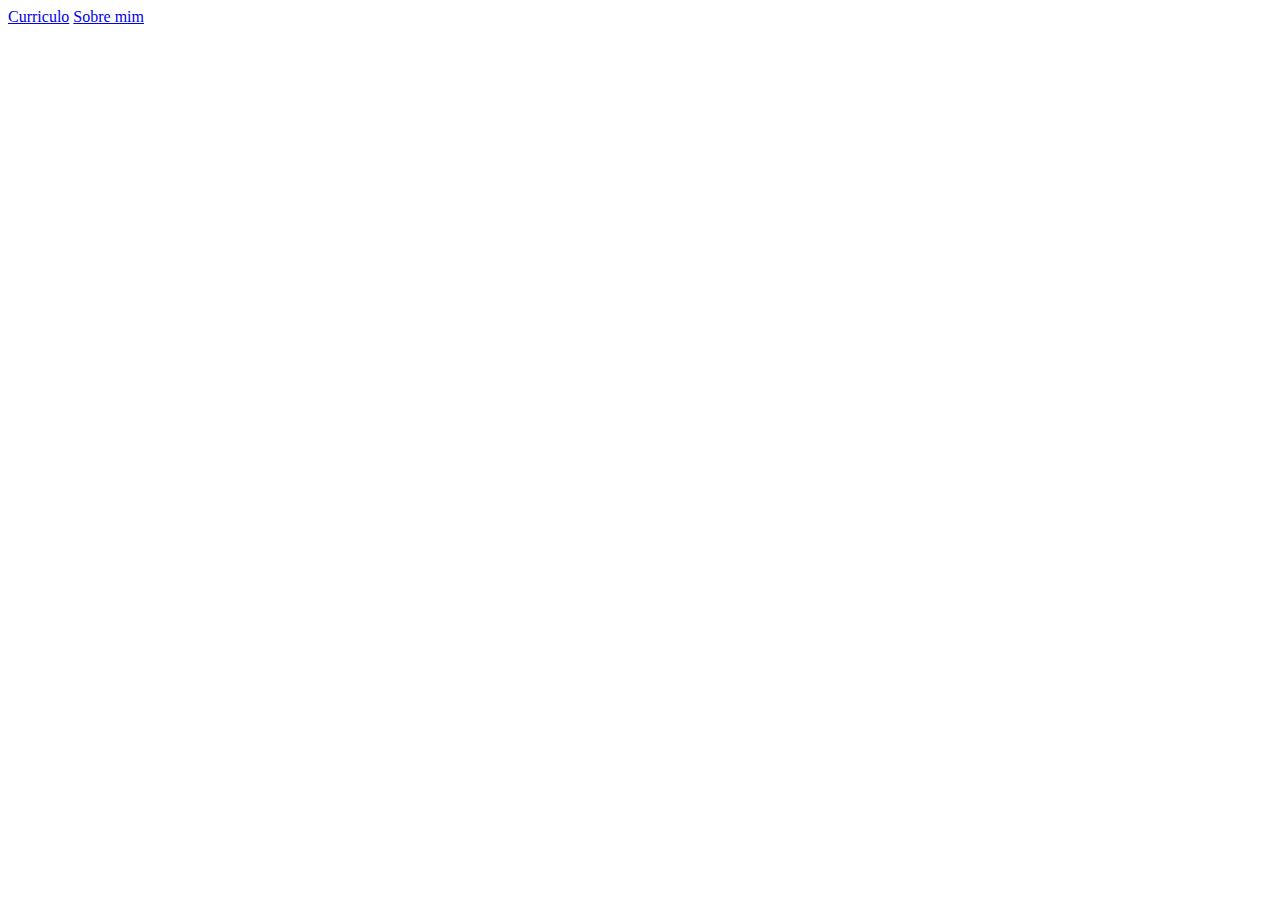
==== about.html @ bf55698e "curriculum_HTML_CSS" ====
<!DOCTYPE html>
<html lang="en">
<head>
    <meta charset="UTF-8">
    <meta name="viewport" content="width=device-width, initial-scale=1.0">
    <title>Document</title>
</head>
<body>
    <header class="cabecalho">
        <a class="cabecalho__navegacao" href="index.html">Curriculo</a>
        <a class="cabecalho__navegacao" href="about.html">Sobre mim</a>
    </header>
    <main></main>
    <footer></footer>
</body>
</html>
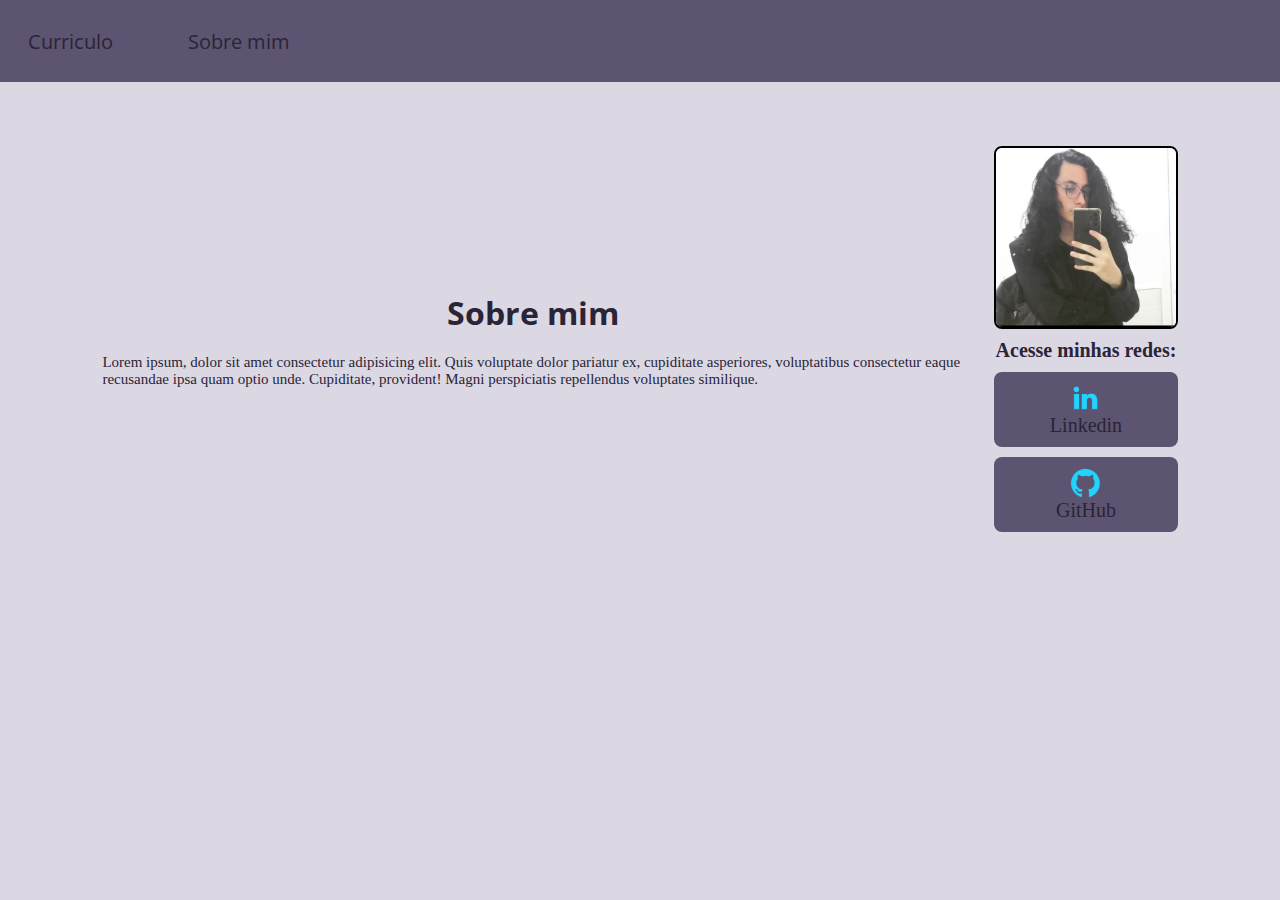
==== commit a9d2be08: "Alterando alguns detalhes" ====
--- a/about.html
+++ b/about.html
@@ -3,14 +3,30 @@
 <head>
     <meta charset="UTF-8">
     <meta name="viewport" content="width=device-width, initial-scale=1.0">
-    <title>Document</title>
+    <title>Sobre mim</title>
+    <link rel="stylesheet" href="style/style.CSS">
 </head>
 <body>
     <header class="cabecalho">
         <a class="cabecalho__navegacao" href="index.html">Curriculo</a>
         <a class="cabecalho__navegacao" href="about.html">Sobre mim</a>
     </header>
-    <main></main>
+    <main class="conteudo">
+        <section class="conteudo__informacoes">
+            <h1 class="conteudo__informacoes__titulo">Sobre mim</h1>
+            <p class="conteudo__informacoes__paragrafo">Lorem ipsum, dolor sit amet consectetur adipisicing elit. Quis voluptate dolor pariatur ex, cupiditate asperiores, voluptatibus consectetur eaque recusandae ipsa quam optio unde. Cupiditate, provident! Magni perspiciatis repellendus voluptates similique.</p>
+        </section>
+        <div class="conteudo__informacoes__links">
+            <img class="conteudo__informacoes__imagem" src="assets/minha foto.jpg" alt="Foto de Thiago Agostinho">
+            <h6 class="conteudo__informacoes__titulo__link">Acesse minhas redes:</h6>
+            <a class="conteudo__informacoes__links__navegacao" href="https://www.linkedin.com/in/thiago-agostinho-Dev/">
+                <img src="assets/linkedin.png" alt="LinkedIn">Linkedin
+            </a>
+            <a class="conteudo__informacoes__links__navegacao" href="https://github.com/Thiago-Agostinho">
+                <img src="assets/github.png" alt="GitHub">GitHub
+            </a>
+        </div>
+    </main>
     <footer></footer>
 </body>
 </html>--- a/style/style.CSS
+++ b/style/style.CSS
@@ -0,0 +1,122 @@
+@import url('https://fonts.googleapis.com/css2?family=Open+Sans:ital,wght@0,300..800;1,300..800&family=Roboto:ital,wght@0,100..900;1,100..900&display=swap');
+
+:root{
+    --cor--primeria: #2A2438;
+    --cor--secundaria: #DBD8E3;
+    --cor--terciaria: #5C5470;
+
+    --fonte--primeria: "Open Sans", sans-serif;
+    --fonte--secundaria: "Roboto", sans-serif;
+}
+
+*{
+    margin: 0;
+    padding: 0;
+    box-sizing: border-box;
+}
+
+body{
+    background-color: var(--cor--secundaria);
+}
+
+header{
+    background-color: var(--cor--terciaria);
+    padding: 15px;
+    color:  var(--cor--secundaria);
+    display: flex;
+    gap: 50px;
+    font-size: 20px;
+}
+
+.cabecalho__navegacao{
+    padding: 1%;
+    display: flex;
+    justify-content: space-between;
+    gap: 50px;
+    color: var(--cor--primeria);
+    text-decoration: none;
+    font-family: var(--fonte--primeria);
+}
+
+.conteudo{
+    color: var(--cor--primeria);
+    padding: 5% 8%;
+    display: flex;
+    align-items: center;
+    justify-content: space-between;
+    gap: 30px;
+}
+
+.conteudo__informacoes{
+    display: flex;
+    flex-direction: column;
+    gap: 20px;
+    border-radius: 15px;
+}
+
+.conteudo__informacoes__titulo{
+    display: flex;
+    flex-direction: column;
+    gap: 15px;
+    align-items: center;
+    font-family: var(--fonte--primeria);
+}
+.conteudo__informacoes__titulo__secundarios{
+    display: flex;
+    flex-direction: column;
+    gap: 20px;
+    align-items: center;
+    font-size: 20px;
+    font-family: var(--fonte--primeria);
+}
+
+.conteudo__informacoes__lista, .conteudo__informacoes__paragrafo{
+    font-size: 15px;
+    font-family: var(--fonte-secundaria);
+}
+
+.conteudo__informacoes__links{
+    width: 30%;
+    display: flex;
+    flex-direction: column;
+    justify-content: space-between;
+    gap: 10px;
+    font-family: var(--fonte-secundaria);
+}
+
+.conteudo__informacoes__titulo__link{
+    font-size: 20px;
+    font-family: var(--fonte--primeria);
+    display: flex;
+    flex-direction: column;
+    align-items: center;
+    font-family: var(--fonte-secundaria);
+}
+
+.conteudo__informacoes__imagem{
+    width: 100%;
+    border: 2px solid #000000;
+    border-radius: 8px;
+    font-family: var(--fonte-secundaria);
+}
+
+.conteudo__informacoes__links__navegacao{
+    display: flex;
+    flex-direction: column;
+    justify-content: center;
+    align-items: center;
+    padding: 10px 15px;
+    border-radius: 8px;
+    width: auto;
+    text-align: center;
+    text-decoration: none;
+    font-size: 20px;
+    color: var(--cor--primeria);
+    background-color: var(--cor--terciaria);
+    font-family: var(--fonte-secundaria);
+}
+
+.cabecalho__navegacao:hover{
+    background-color:  var(--cor--terciaria);
+    font-weight: bold;
+}
